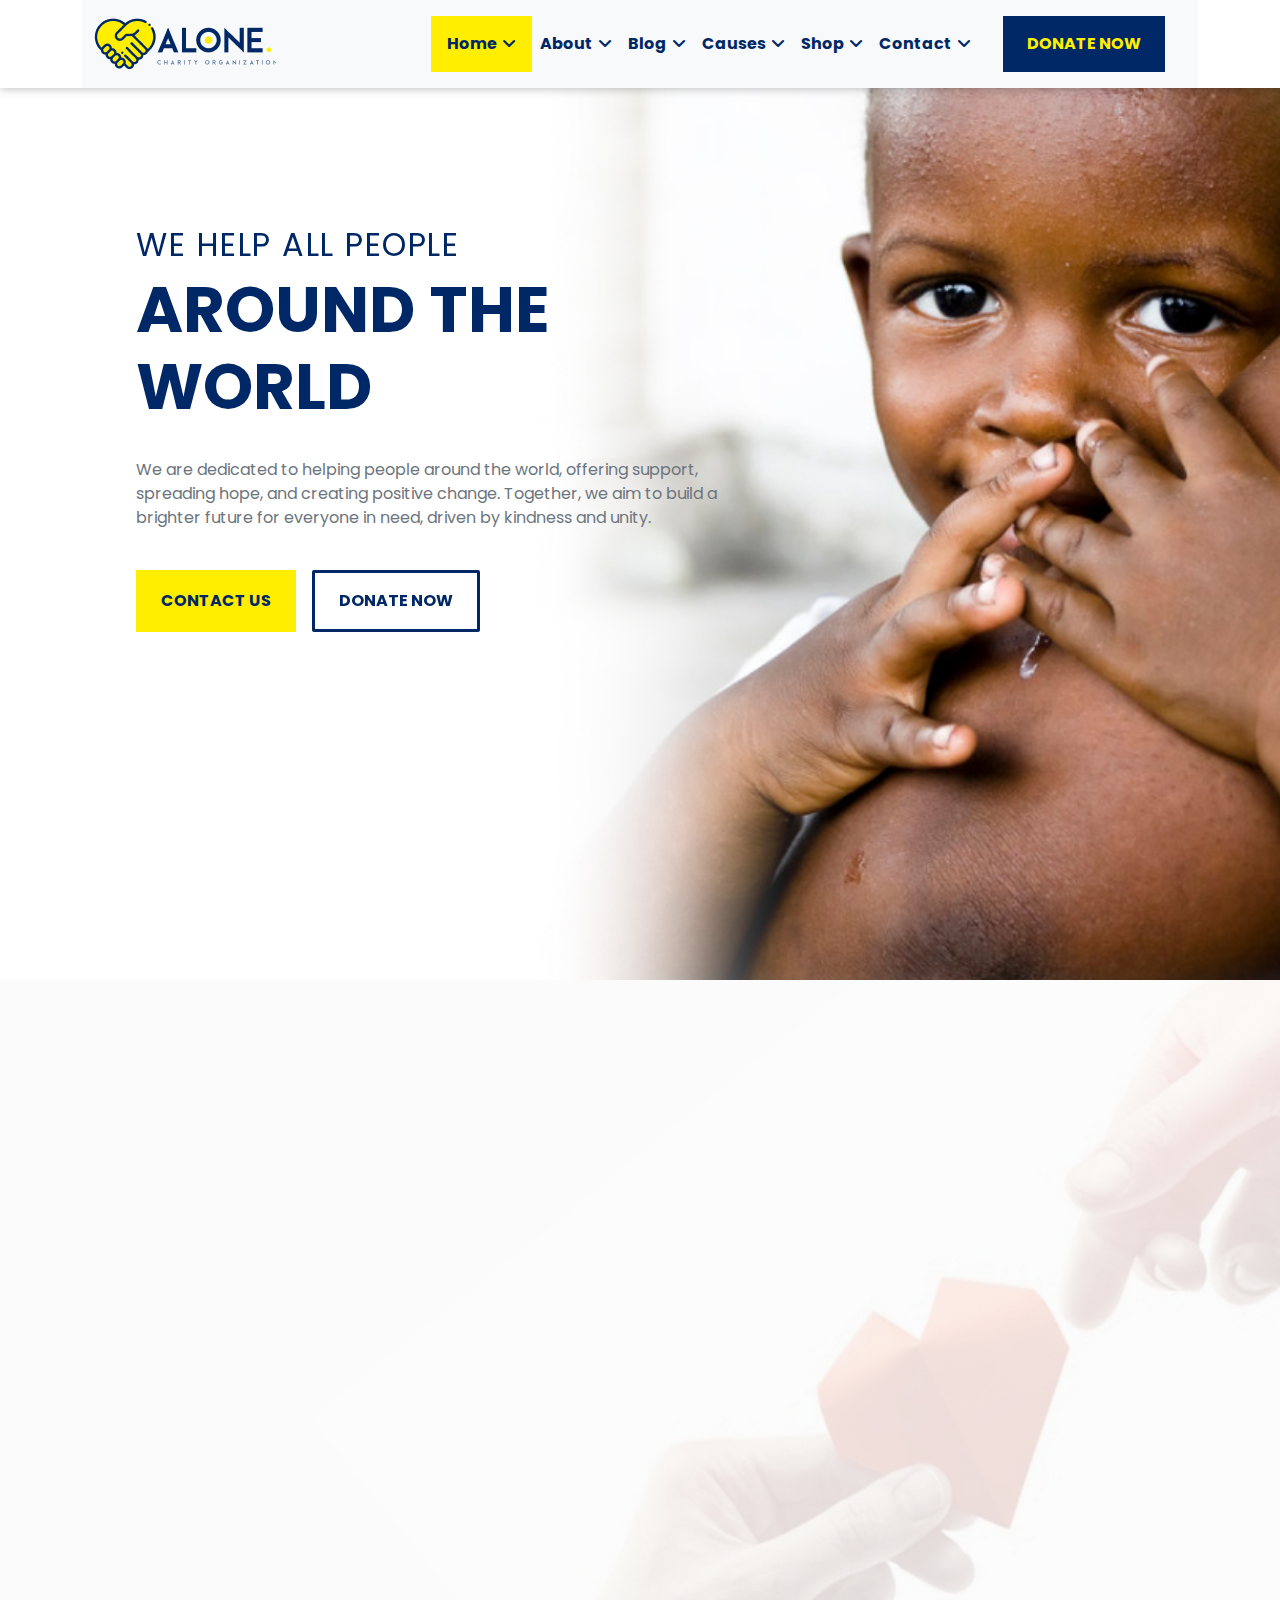
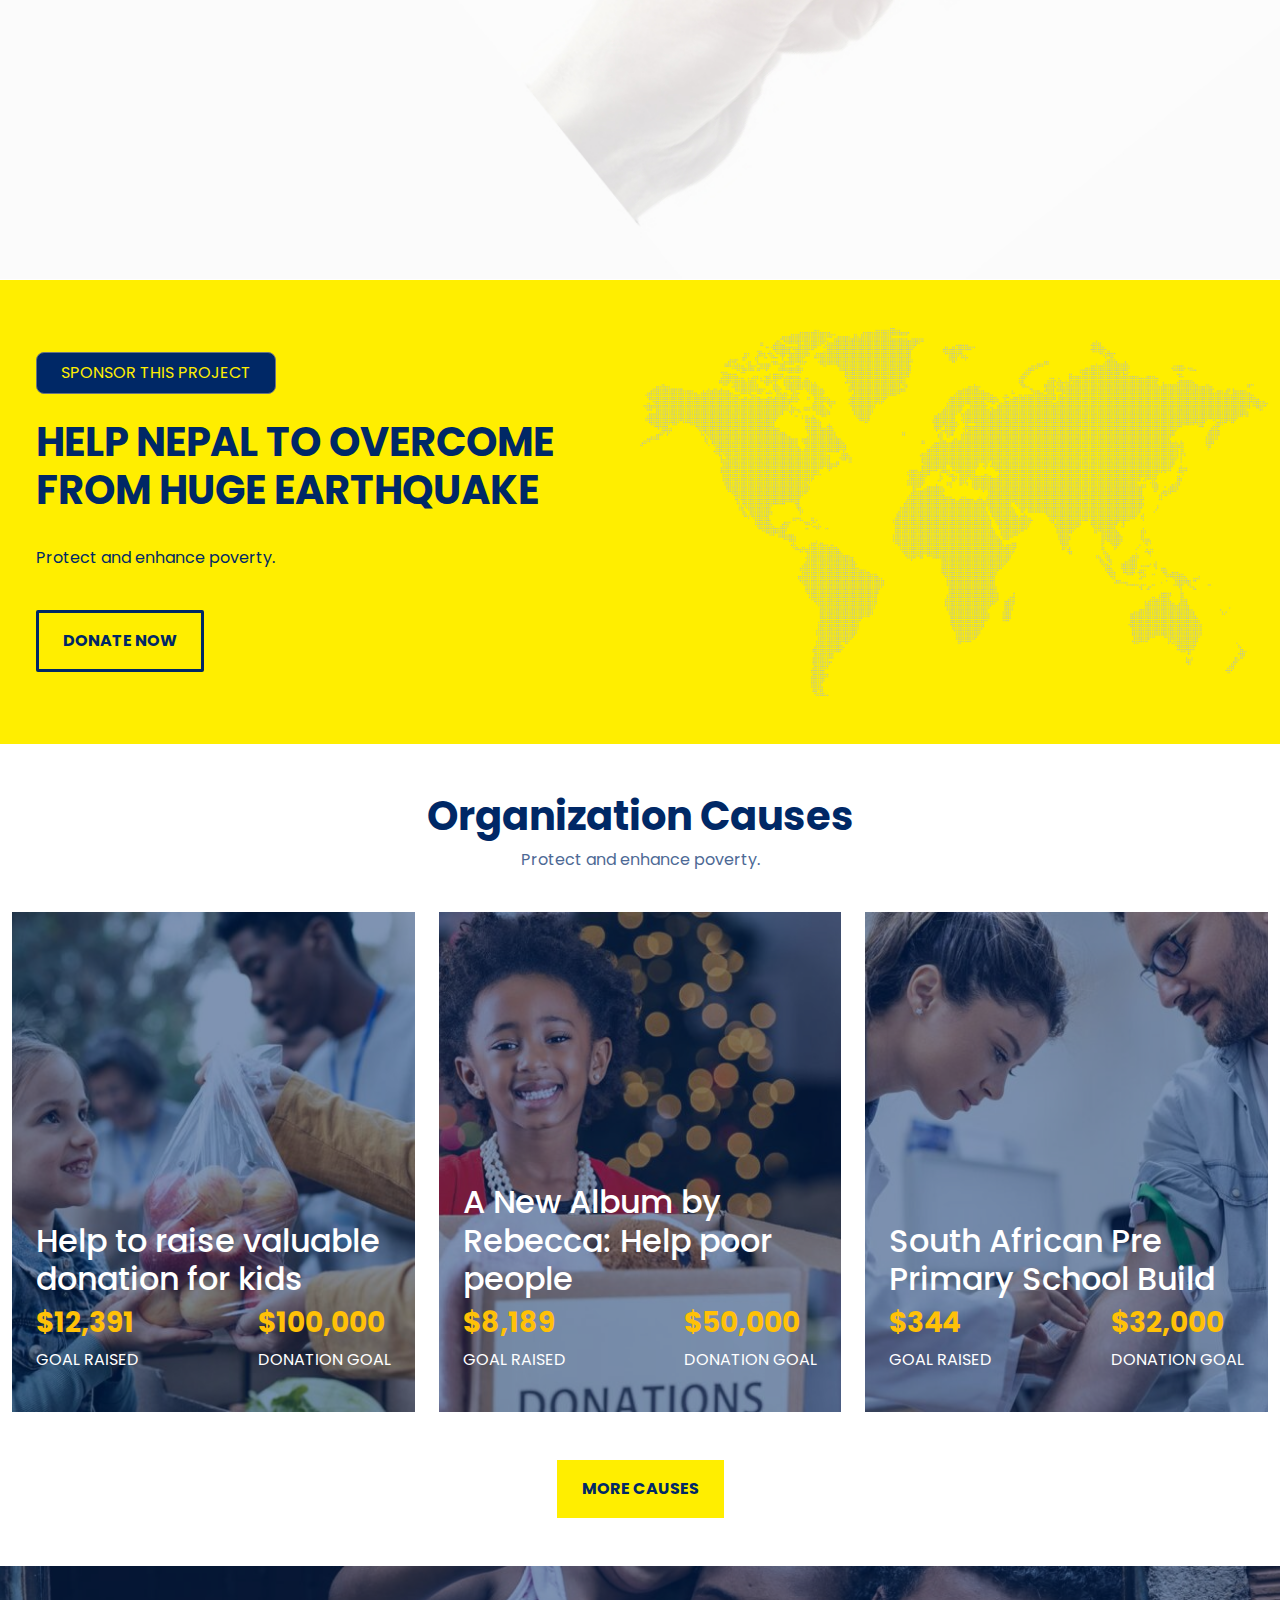
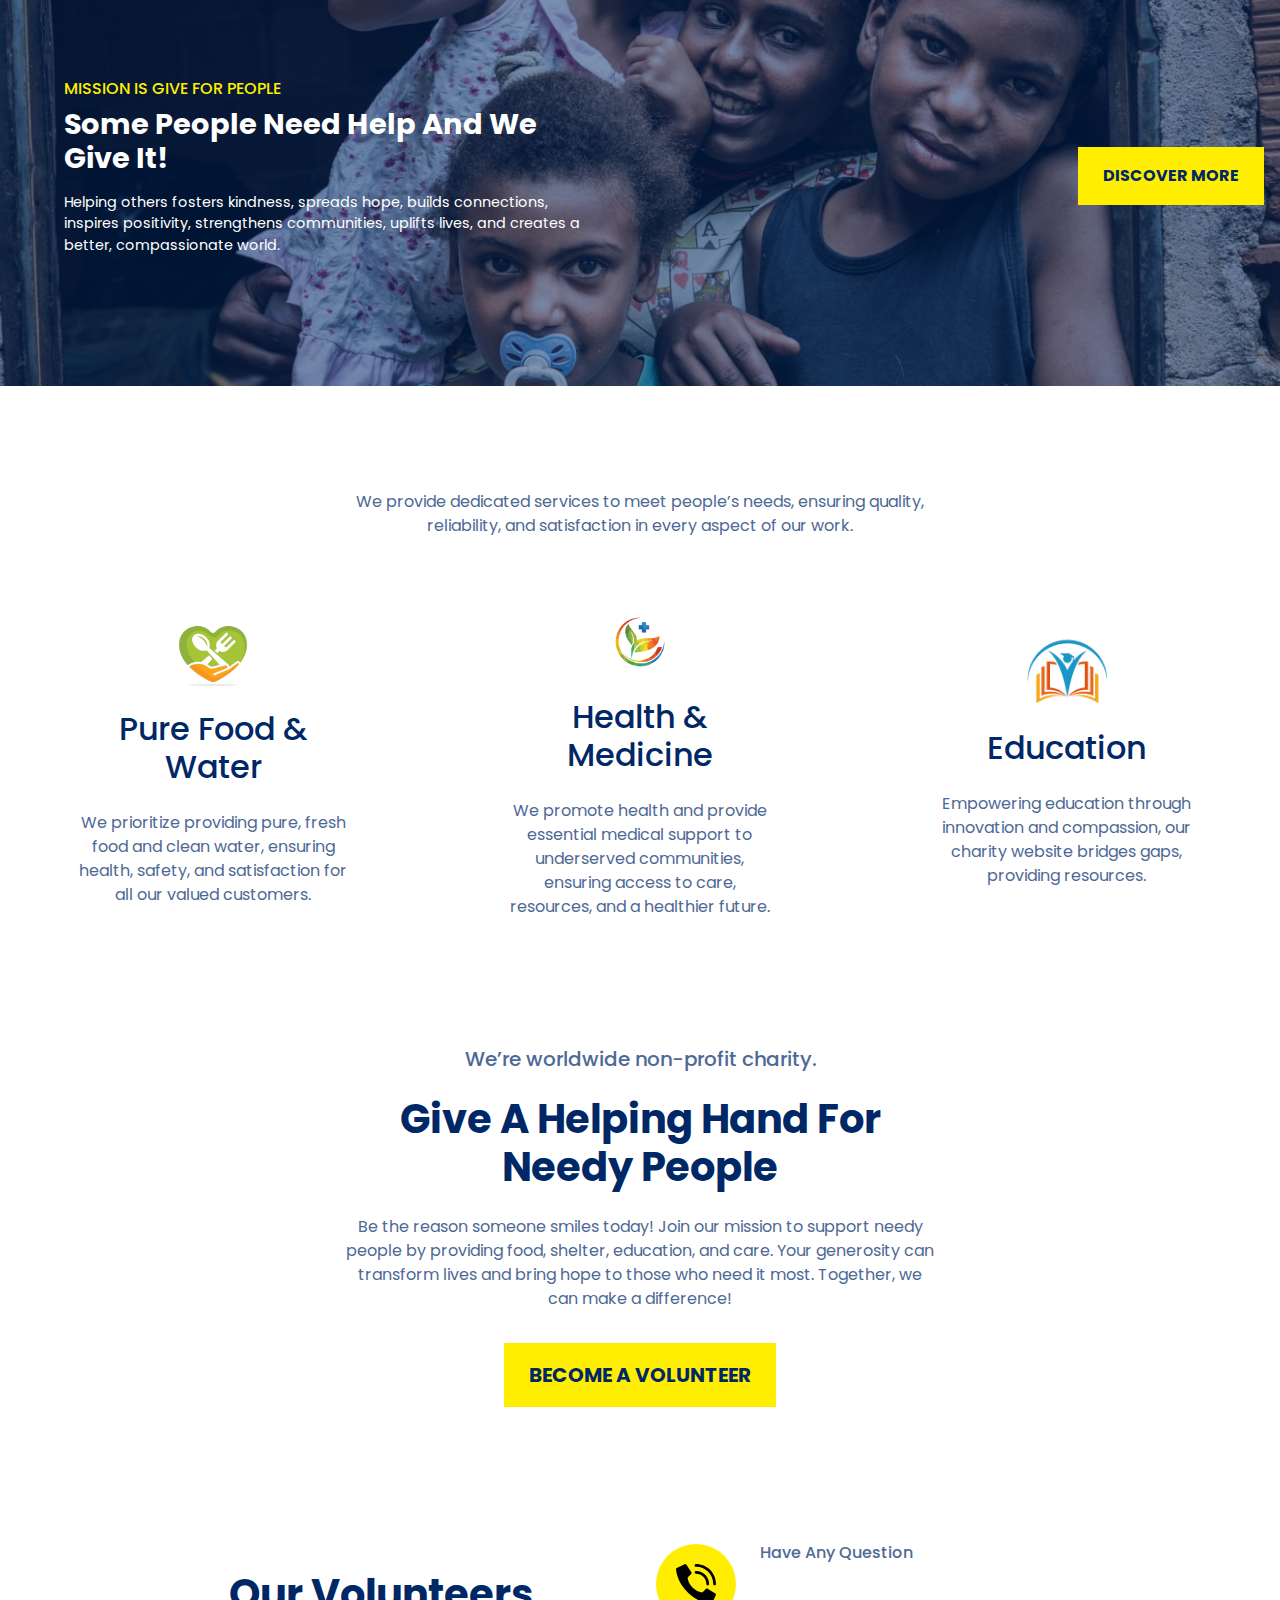
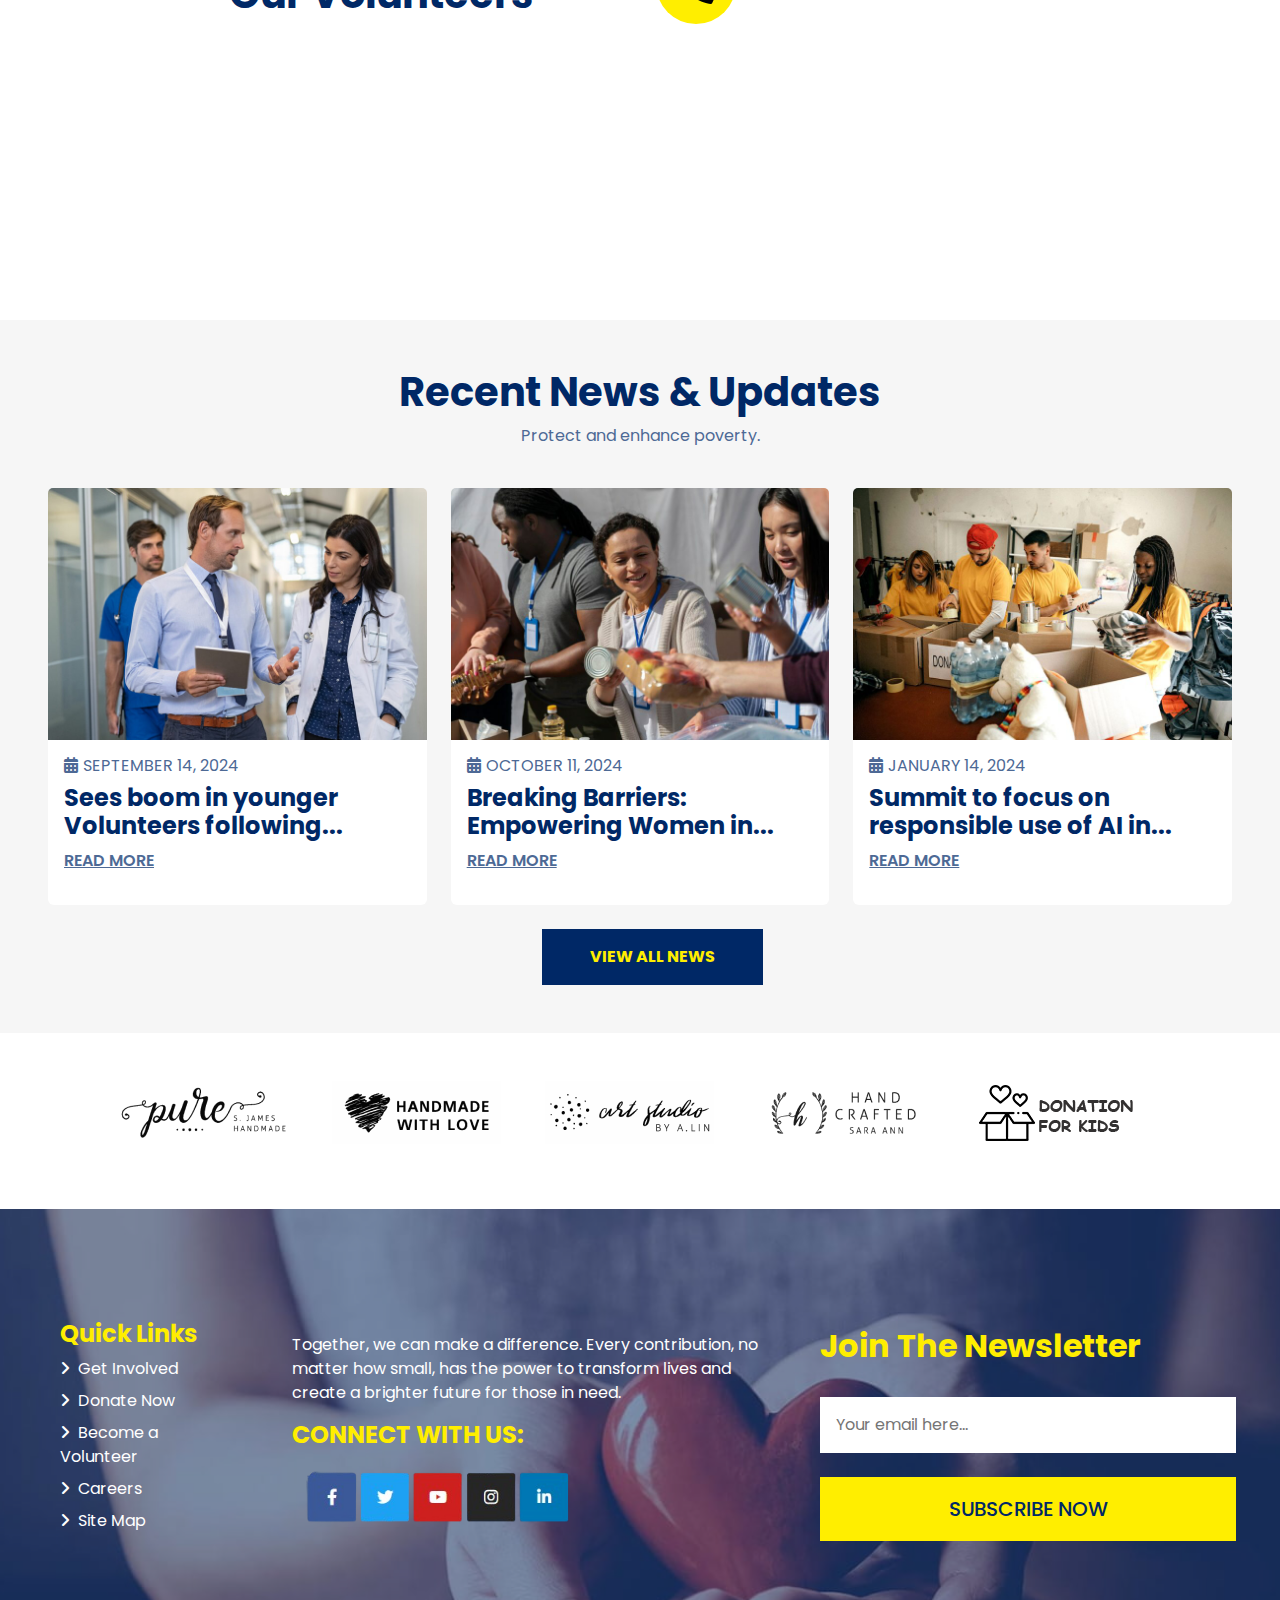
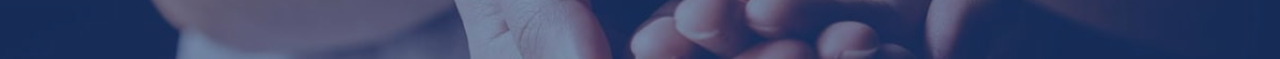
==== index.html @ eba06e15 "new file" ====
<!DOCTYPE html>
<html lang="en">

<head>
    <meta charset="UTF-8">
    <meta name="viewport" content="width=device-width, initial-scale=1.0">
    <title>Alone - Home</title>
    <link rel="shortcut icon" href="IMAGES/heart-holding-hands-illustration-og-stylized-35129821.webp"
        type="image/x-icon">
    <link rel="stylesheet" href="CSS/bootstrap.min.css">
    <link rel="stylesheet" href="CSS/style.css">
    <link rel="stylesheet" href="CSS/media.css">
    <link rel="stylesheet" href="https://cdnjs.cloudflare.com/ajax/libs/font-awesome/6.7.2/css/all.min.css" />
    <link href="https://unpkg.com/aos@2.3.1/dist/aos.css" rel="stylesheet">
</head>

<body>
    <div class="container-fluid p-0">
        <div class="container-fluid p-0 fixed-top"
            style="box-shadow: 0 0 10px rgb(0 0 0 / 30%); background-color: #fff;">
            <div class="container">
                <nav class="navbar navbar-expand-lg bg-body-tertiary">
                    <div class="container-fluid">
                        <a class="navbar-brand" href="index.html">
                            <img src="IMAGES/asset 0.png" alt="">
                        </a>
                        <button class="navbar-toggler" type="button" data-bs-toggle="collapse"
                            data-bs-target="#navbarSupportedContent" aria-controls="navbarSupportedContent"
                            aria-expanded="false" aria-label="Toggle navigation">
                            <span class="navbar-toggler-icon"></span>
                        </button>
                        <div class="collapse navbar-collapse mt-4 mt-md-0 my-nav" id="navbarSupportedContent">
                            <ul class="navbar-nav align-items-md-center gap-md-0 ms-auto mb-2 mb-lg-0 fs-6 fw-bold">
                                <li class="nav-item">
                                    <a class="nav-link active p-3"
                                        style="background-color: #ffee00; width: fit-content;" aria-current="page"
                                        href="index.html">Home<i style="margin-left: 5px;"
                                            class="fa-solid fa-angle-down"></i></a>
                                </li>
                                <li class="nav-item">
                                    <a class="nav-link active" href="aboutus.html">About<i style="margin-left: 5px;"
                                            class="fa-solid fa-angle-down"></i></a>
                                </li>
                                <li class="nav-item">
                                    <a class="nav-link active" href="#">Blog<i style="margin-left: 5px;"
                                            class="fa-solid fa-angle-down"></i></a>
                                </li>
                                <li class="nav-item">
                                    <a class="nav-link active" href="#">Causes<i style="margin-left: 5px;"
                                            class="fa-solid fa-angle-down"></i></a>
                                </li>
                                <li class="nav-item">
                                    <a class="nav-link active" href="#">Shop<i style="margin-left: 5px;"
                                            class="fa-solid fa-angle-down"></i></a>
                                </li>
                                <li class="nav-item">
                                    <a class="nav-link active" href="#">Contact<i style="margin-left: 5px;"
                                            class="fa-solid fa-angle-down"></i></a>
                                </li>
                                <button type="button"
                                    style="border-radius: 0; color: #ffee00; background-color: #002866;"
                                    class="btn btn-secondary fs-6 fw-bold ms-4 py-3 px-4 btn-lg border border-0 primary-hover">DONATE
                                    NOW</button>
                                <a class="navbar-brand" href="">
                                    <img style="margin-left: 5px;" src="IMAGES/icon.png" alt="">
                                </a>
                            </ul>
                        </div>
                    </div>
                </nav>
            </div>
        </div>
        <div class="container-fluid p-0 position-relative"
            style="background: url('IMAGES/asset 39.jpeg') no-repeat center/cover; height: 100vh; margin-top: 80px;">
            <div class="row">
                <div
                    class="col-12 col-md-6 p-3 d-flex flex-column justify-content-center align-items-start gap-4 text-center text-md-start section-1">
                    <div style="color: #002866;">
                        <h2 data-aos="fade-down" data-aos-easing="linear" data-aos-duration="1500" class="fw-normal"
                            style="letter-spacing: 1.5px;">WE HELP ALL PEOPLE</h2>
                        <h1 data-aos="fade-down" data-aos-easing="linear" data-aos-duration="1000" class="fw-bold"
                            style="font-size: 4rem;">AROUND THE WORLD</h1>
                    </div>
                    <p class="text-secondary" style="color: #4d6995;">We are dedicated to helping people around the
                        world,
                        offering support, spreading hope, and creating positive change. Together, we aim to build a
                        brighter
                        future for everyone in need, driven by kindness and unity.</p>
                    <div class="d-flex justify-content-center s1-btn gap-3">
                        <button data-aos="fade-right" data-aos-easing="linear" data-aos-duration="1700" type="button"
                            style="border-radius: 0; background-color: #ffee00; color: #002866;"
                            class="btn fw-bold fs-6 px-4 py-3 btn-lg secondary-hover">CONTACT US</button>
                        <button data-aos="fade-right" data-aos-easing="linear" data-aos-duration="2000" type="button"
                            style="border-radius: 2px; border: 3px solid #002866; color: #002866;"
                            class="btn fw-bold fs-6 px-4 py-3 btn-lg secondary-hover">DONATE NOW</button>
                    </div>
                </div>
            </div>
        </div>
        <div class="container-fluid p-0 d-flex flex-wrap"
            style="background: url('IMAGES/asset 40.jpeg') no-repeat center/cover; min-height: 100vh;">
            <div data-aos="fade-left" data-aos-easing="linear" data-aos-duration="1000"
                class="col-md-6 col-12 p-5 d-flex flex-column gap-4 justify-content-center align-items-center align-items-md-end text-center text-md-end">
                <div>
                    <h1 style="color: #002866; font-weight: 700;">6,478</h1>
                    <h5 style="color: #002866; font-weight: normal;">Volunteers In 2024</h5>
                </div>
                <div class="element-divider my-3"></div>
                <div>
                    <h1 style="color: #002866; font-weight: 700;">2,348,195</h1>
                    <h5 style="color: #002866; font-weight: normal;">People We Helped In 2024</h5>
                </div>
                <div class="element-divider my-3"></div>
                <div>
                    <h1 style="color: #002866; font-weight: 700;">$ 16 M</h1>
                    <h5 style="color: #002866; font-weight: normal;">Funds We Collected</h5>
                </div>
            </div>
            <div data-aos="fade-down" data-aos-easing="linear" data-aos-duration="1000"
                class="col-md-6 col-12 p-4 d-flex flex-column gap-4 justify-content-center align-items-center align-items-md-start text-center text-md-start">
                <div style="color: #002866;">
                    <h5 class="fw-normal" style="letter-spacing: 1.5px;">Help The Poors With Alone Organization</h5>
                    <h1 class="fw-bold" style="font-size: 40px;">WE ARE WORLD WIDE ORGANIZATION</h1>
                </div>
                <p style="color: #002866;">
                    We are a global organization committed to making a positive impact across diverse communities and
                    industries
                    worldwide. Our mission is to bring people together, foster innovation, and create sustainable
                    solutions to
                    address pressing global challenges. With a dedicated team and a network that spans continents.
                </p>
                <div class="d-flex justify-content-center justify-content-md-start gap-3">
                    <button type="button" class="btn fw-bold fs-6 px-4 py-3 btn-lg secondary-hover"
                        style="border-radius: 0; background-color: #ffee00; color: #002866;">ORGANIZATION INFO</button>
                </div>
            </div>
        </div>
        <div class="container-xxl pt-5 pb-5 d-flex flex-column flex-md-row" style="background-color: #ffee00;">
            <div
                class="col-12 col-md-6 p-4 d-flex flex-column gap-4 align-items-center align-items-md-start text-center text-md-start">
                <button type="button" class="btn btn-secondary fs-6 px-4 btn-lg"
                    style="color: #ffee00; background-color: #002866;">
                    SPONSOR THIS PROJECT
                </button>
                <h1 class="text-wrap" style="color: #002866; font-weight: bold;">HELP NEPAL TO OVERCOME FROM HUGE
                    EARTHQUAKE</h1>
                <p style="color: #002866;">Protect and enhance poverty.</p>
                <button type="button" class="btn fw-bold fs-6 px-4 py-3 btn-lg secondary-hover"
                    style="border-radius: 2px; border: 3px solid #002866; color: #002866;"> DONATE NOW</button>
            </div>
            <div class="col-12 col-md-6 mt-4 mt-md-0">
                <img class="w-100 h-100" src="IMAGES/asset 8.png" alt="Image related to the project">
            </div>
        </div>
        <div class="container-fluid p-0 mt-5 d-flex flex-column align-items-center gap-4">
            <div class="col-12 text-center">
                <h1 style="color: #002866; font-weight: 700;">Organization Causes</h1>
                <p style="color: #4d6995;">Protect and enhance poverty.</p>
            </div>
            <div class="row w-100 justify-content-center">
                <div class="col-12 col-md-6 col-lg-4 position-relative mb-4">
                    <div class="position-relative"
                        style="background: url(IMAGES/asset\ 12.jpeg) no-repeat center center; background-size: cover; height: 500px;">
                        <div class="d-flex p-4 overlay flex-column justify-content-end h-100">
                            <h2 class="text-white">Help to raise valuable donation for kids</h2>
                            <div class="d-flex justify-content-between">
                                <div>
                                    <h3 class="text-warning fw-bold">$12,391</h3>
                                    <p class="text-white">GOAL RAISED</p>
                                </div>
                                <div>
                                    <h3 class="text-warning fw-bold">$100,000</h3>
                                    <p class="text-white">DONATION GOAL</p>
                                </div>
                            </div>
                        </div>
                    </div>
                </div>
                <div class="col-12 col-md-6 col-lg-4 position-relative mb-4">
                    <div class="position-relative"
                        style="background: url(IMAGES/asset\ 13.jpeg) no-repeat center center; background-size: cover; height: 500px;">
                        <div class="d-flex p-4 overlay flex-column justify-content-end h-100">
                            <h2 class="text-white">A New Album by Rebecca: Help poor people</h2>
                            <div class="d-flex justify-content-between">
                                <div>
                                    <h3 class="text-warning fw-bold">$8,189</h3>
                                    <p class="text-white">GOAL RAISED</p>
                                </div>
                                <div>
                                    <h3 class="text-warning fw-bold">$50,000</h3>
                                    <p class="text-white">DONATION GOAL</p>
                                </div>
                            </div>
                        </div>
                    </div>
                </div>
                <div class="col-12 col-md-6 col-lg-4 position-relative mb-4">
                    <div class="position-relative"
                        style="background: url(IMAGES/asset\ 14.jpeg) no-repeat center center; background-size: cover; height: 500px;">
                        <div class="d-flex p-4 overlay flex-column justify-content-end h-100">
                            <h2 class="text-white">South African Pre Primary School Build</h2>
                            <div class="d-flex justify-content-between">
                                <div>
                                    <h3 class="text-warning fw-bold">$344</h3>
                                    <p class="text-white">GOAL RAISED</p>
                                </div>
                                <div>
                                    <h3 class="text-warning fw-bold">$32,000</h3>
                                    <p class="text-white">DONATION GOAL</p>
                                </div>
                            </div>
                        </div>
                    </div>
                </div>
            </div>
            <button type="button" class="btn fw-bold fs-6 px-4 py-3 btn-lg secondary-hover"
                style="border-radius: 0; background-color: #ffee00; color: #002866;">MORE CAUSES</button>
        </div>
        <div class="container-fluid mt-5 position-relative"
            style="background: url(IMAGES/asset\ 41.jpeg) no-repeat center/cover; height: 420px;">
            <div class="overlay d-flex flex-column flex-md-row justify-content-between align-items-center h-100 p-3">
                <div class="col-12 col-md-6 text-center text-md-start px-3 px-md-5">
                    <h6 class="mb-2" style="color: #ffee00;">MISSION IS GIVE FOR PEOPLE</h6>
                    <h1 class="mb-3" style="color: white; font-weight: bold; font-size: 1.8rem;">Some People Need Help
                        And We Give It!</h1>
                    <p style="color: white; font-size: 0.9rem;">
                        Helping others fosters kindness, spreads hope, builds connections, inspires positivity,
                        strengthens communities, uplifts lives, and creates a better, compassionate world.
                    </p>
                </div>
                <div class="col-12 col-md-4 text-center text-md-end mt-4 mt-md-0">
                    <button type="button" class="btn fw-bold fs-6 px-4 py-3 btn-lg secondary-hover"
                        style="border-radius: 0; background-color: #ffee00; color: #002866;">DISCOVER MORE</button>
                </div>
            </div>
        </div>
        <div class="container-fluid mt-5 mb-3">
            <div class="col-12 mb-4 d-flex flex-column justify-content-center align-items-center text-center">
                <h1 data-aos="fade-down" data-aos-easing="linear" data-aos-duration="1500"
                    style="color: #002866; font-weight: bold;">We serve for peoples</h1>
                <p style="color: #4d6995;">
                    We provide dedicated services to meet people’s needs, ensuring quality, <br
                        class="d-none d-md-block">
                    reliability, and satisfaction in every aspect of our work.
                </p>
            </div>
            <div class="row d-flex justify-content-around">
                <div
                    class="col-lg-3 col-md-6 col-12 d-flex flex-column justify-content-center align-items-center text-center gap-3 p-4">
                    <img width="80px" src="IMAGES/food_logo-removebg-preview.png" alt="">
                    <h2 style="color: #002866;">Pure Food & Water</h2>
                    <p style="color: #4d6995;">
                        We prioritize providing pure, fresh food and clean water, ensuring health, safety, and
                        satisfaction
                        for all our valued customers.
                    </p>
                </div>
                <div
                    class="col-lg-3 col-md-6 col-12 d-flex flex-column justify-content-center align-items-center text-center gap-3 p-4">
                    <img width="80px" src="IMAGES/medicine_logo-removebg-preview.png" alt="">
                    <h2 style="color: #002866;">Health & Medicine</h2>
                    <p style="color: #4d6995;">
                        We promote health and provide essential medical support to underserved communities, ensuring
                        access
                        to care, resources, and a healthier future.
                    </p>
                </div>
                <div
                    class="col-lg-3 col-md-6 col-12 d-flex flex-column justify-content-center align-items-center text-center gap-3 p-4">
                    <img width="80px" src="IMAGES/education-removebg-preview.png" alt="">
                    <h2 style="color: #002866;">Education</h2>
                    <p style="color: #4d6995;">
                        Empowering education through innovation and compassion, our charity website bridges gaps,
                        providing resources.
                    </p>
                </div>
            </div>
        </div>
        <div class="container-fluid py-5">
            <div class="row justify-content-center">
                <div
                    class="col-12 col-md-8 col-lg-6 p-4 d-flex flex-column justify-content-center align-items-center text-center gap-3">
                    <h5 style="color: #4d6995;">We’re worldwide non-profit charity.</h5>
                    <h1 class="fw-bold" style="color: #002866;">Give A Helping Hand For Needy People</h1>
                    <p style="color: #4d6995; font-size: 1rem;">
                        Be the reason someone smiles today! Join our mission to support needy people by providing food,
                        shelter, education, and care. Your generosity can transform lives and bring hope to those who
                        need it most. Together, we can make a difference!
                    </p>
                    <button type="button" class="btn btn-lg fw-bold px-4 py-3 secondary-hover"
                        style="border-radius: 0; background-color: #ffee00; color: #002866;">
                        BECOME A VOLUNTEER
                    </button>
                </div>
            </div>
        </div>
        <div class="container-fluid py-5">
            <div class="row justify-content-center text-center text-md-start">
                <div class="col-12 col-md-6 col-lg-4 p-3">
                    <h6 data-aos="fade-down" data-aos-easing="linear" data-aos-duration="1000" style="color: #4d6995;">
                        We Help Thousands Of People</h6>
                    <h1 class="fw-bold" style="color: #002866;">Our Volunteers</h1>
                </div>
                <div class="col-12 col-md-6 col-lg-4 p-3 d-flex flex-column flex-md-row align-items-center gap-4">
                    <div class="d-flex justify-content-center align-items-center rounded-circle"
                        style="width: 80px; height: 80px; background-color: #ffee00;">
                        <img src="IMAGES/asset 52.svg" alt="Phone Icon" width="40">
                    </div>
                    <div>
                        <h6 style="color: #4d6995;">Have Any Question</h6>
                        <h1 data-aos="fade-down" data-aos-easing="linear" data-aos-duration="1000" class="fw-bold"
                            style="color: #002866;">6377932489</h1>
                    </div>
                </div>
            </div>
        </div>
        <div class="container">
            <div class="row justify-content-center">
                <div data-aos="fade-right" data-aos-easing="linear" data-aos-duration="1300"
                    class="col-6 col-md-4 col-lg-2 my-2">
                    <img class="img-fluid" src="IMAGES/asset 22.jpeg" alt="Image 1">
                </div>
                <div data-aos="fade-right" data-aos-easing="linear" data-aos-duration="1500"
                    class="col-6 col-md-4 col-lg-2 my-2">
                    <img class="img-fluid" src="IMAGES/asset 17.jpeg" alt="Image 2">
                </div>
                <div data-aos="fade-right" data-aos-easing="linear" data-aos-duration="2000"
                    class="col-6 col-md-4 col-lg-2 my-2">
                    <img class="img-fluid" src="IMAGES/asset 18.jpeg" alt="Image 3">
                </div>
                <div data-aos="fade-right" data-aos-easing="linear" data-aos-duration="2500"
                    class="col-6 col-md-4 col-lg-2 my-2">
                    <img class="img-fluid" src="IMAGES/asset 19.jpeg" alt="Image 4">
                </div>
                <div data-aos="fade-right" data-aos-easing="linear" data-aos-duration="3000"
                    class="col-6 col-md-4 col-lg-2 my-2">
                    <img class="img-fluid" src="IMAGES/asset 20.jpeg" alt="Image 5">
                </div>
            </div>
        </div>
        <div class="container-fluid mt-5 p-5 d-flex flex-column justify-content-center align-items-center"
            style="background-color: #f6f6f6;">
            <div class="row text-center mb-4">
                <div class="col-12">
                    <h1 style="color: #002866; font-weight: bold;">Recent News & Updates</h1>
                    <p style="color: #4d6995;">Protect and enhance poverty.</p>
                </div>
            </div>
            <div class="row justify-content-center">
                <div class="col-12 col-md-6 col-lg-4 mb-4">
                    <div class="card" style="background-color: white; border: none;">
                        <img src="IMAGES/asset 7.jpeg" class="card-img-top" alt="News Image 1">
                        <div class="card-body">
                            <h6 style="color: #4d6995; font-weight: normal;">
                                <i class="fa-solid fa-calendar-days" style="margin-right: 5px;"></i>SEPTEMBER 14, 2024
                            </h6>
                            <h4 class="card-title" style="color: #002866; font-weight: bold;">
                                Sees boom in younger Volunteers following...
                            </h4>
                            <p class="text-decoration-underline" style="color: #4d6995; font-weight: 600;">READ MORE</p>
                        </div>
                    </div>
                </div>
                <div class="col-12 col-md-6 col-lg-4 mb-4">
                    <div class="card" style="background-color: white; border: none;">
                        <img src="IMAGES/asset 26.jpeg" class="card-img-top" alt="News Image 2">
                        <div class="card-body">
                            <h6 style="color: #4d6995; font-weight: normal;">
                                <i class="fa-solid fa-calendar-days" style="margin-right: 5px;"></i>OCTOBER 11, 2024
                            </h6>
                            <h4 class="card-title" style="color: #002866; font-weight: bold;">
                                Breaking Barriers: Empowering Women in...
                            </h4>
                            <p class="text-decoration-underline" style="color: #4d6995; font-weight: 600;">READ MORE</p>
                        </div>
                    </div>
                </div>
                <div class="col-12 col-md-6 col-lg-4 mb-4">
                    <div class="card" style="background-color: white; border: none;">
                        <img src="IMAGES/asset 27.jpeg" class="card-img-top" alt="News Image 3">
                        <div class="card-body">
                            <h6 style="color: #4d6995; font-weight: normal;">
                                <i class="fa-solid fa-calendar-days" style="margin-right: 5px;"></i>JANUARY 14, 2024
                            </h6>
                            <h4 class="card-title" style="color: #002866; font-weight: bold;">
                                Summit to focus on responsible use of AI in...
                            </h4>
                            <p class="text-decoration-underline" style="color: #4d6995; font-weight: 600;">READ MORE</p>
                        </div>
                    </div>
                </div>
            </div>
            <button type="button" style="border-radius: 0; color: #ffee00; background-color: #002866;"
                class="btn btn-secondary fs-6 fw-bold ms-4 py-3 px-5 border border-0 btn-lg primary-hover">VIEW ALL
                NEWS</button>
        </div>
        <div class="container-fluid mt-5">
            <div class="row d-flex justify-content-center">
                <div class="col-6 col-sm-4 col-md-3 col-lg-2 mb-3">
                    <img class="img-fluid" src="IMAGES/asset 28.webp" alt="Image 1">
                </div>
                <div class="col-6 col-sm-4 col-md-3 col-lg-2 mb-3">
                    <img class="img-fluid" src="IMAGES/asset 29.webp" alt="Image 2">
                </div>
                <div class="col-6 col-sm-4 col-md-3 col-lg-2 mb-3">
                    <img class="img-fluid" src="IMAGES/asset 30.webp" alt="Image 3">
                </div>
                <div class="col-6 col-sm-4 col-md-3 col-lg-2 mb-3">
                    <img class="img-fluid" src="IMAGES/asset 31.webp" alt="Image 4">
                </div>
                <div class="col-6 col-sm-4 col-md-3 col-lg-2 mb-3">
                    <img class="img-fluid" src="IMAGES/asset 32.webp" alt="Image 5">
                </div>
            </div>
        </div>
        <div class="container-fluid mt-5 position-relative footer"
            style="background: url(IMAGES/asset\ 43.jpeg) no-repeat center/cover; min-height: 50vh;">
            <div
                class="overlay d-flex flex-column footer-tablet flex-md-row justify-content-center align-items-center h-100 p-3 gap-4">
                <div class="col-12 col-md-4 col-lg-2 p-3 text-start">
                    <h4 style="color: #ffee00; font-weight: bold;">Quick Links</h4>
                    <ul style="list-style: none; padding: 0; color: white;">
                        <li class="list-footer"><i class="fa-solid fa-angle-right me-2"></i>Get Involved</li>
                        <li class="list-footer"><i class="fa-solid fa-angle-right me-2"></i>Donate Now</li>
                        <li class="list-footer"><i class="fa-solid fa-angle-right me-2"></i>Become a Volunteer
                        </li>
                        <li class="list-footer"><i class="fa-solid fa-angle-right me-2"></i>Careers</li>
                        <li class="list-footer"><i class="fa-solid fa-angle-right me-2"></i>Site Map</li>
                    </ul>
                </div>
                <div class="col-12 col-md-6 col-lg-5 p-3 text-start">
                    <p style="color: white;"> Together, we can make a difference. Every contribution, no matter how
                        small, has the power to transform lives and create a brighter future for those in need.
                    </p>
                    <h4 style="color: #ffee00; font-weight: bold;">CONNECT WITH US:</h4>
                    <img class="img-fluid" style="cursor: pointer;" width="300px" src="IMAGES/social.png"
                        alt="Social Media Icons">
                </div>
                <div class="col-12 col-md-6 col-lg-4 d-flex flex-column align-items-start gap-4">
                    <h2 style="color: #ffee00; font-weight: bold;">Join The Newsletter</h2>
                    <input class="py-3 px-3 w-100 w-md-75" type="text" placeholder="Your email here..."
                        style="outline: none; border: none;">
                    <button type="button" class="btn btn-lg px-4 py-3 w-100 w-md-75"
                        style="border-radius: 0; background-color: #ffee00; color: #002866; font-weight: 500;">SUBSCRIBE
                        NOW</button>
                </div>
            </div>
        </div>
    </div>
    <script src="JS/bootstrap.bundle.min.js"></script>
    <script src="JS/app.js"></script>
    <script src="https://unpkg.com/aos@2.3.1/dist/aos.js"></script>
    <script>
        AOS.init();
    </script>
</body>

</html>
---- CSS/style.css ----
@import url('https://fonts.googleapis.com/css2?family=Poppins:ital,wght@0,100;0,200;0,300;0,400;0,500;0,600;0,700;0,800;0,900;1,100;1,200;1,300;1,400;1,500;1,600;1,700;1,800;1,900&display=swap');

* {
    margin: 0;
    padding: 0;
    box-sizing: border-box;
    font-family: "Poppins", serif;
}

.my-nav ul li a {
    color: #002866 !important;
}

.section-1 {
    position: absolute;
    top: 130px;
    left: 120px;
}

.element-divider {
    width: 100px;
    height: 1px;
    background-color: black;
}

.overlay {
    position: absolute;
    top: 0;
    left: 0;
    width: 100%;
    height: 100%;
    background: rgba(0, 40, 102, 0.5);
}

.primary-hover:hover {
    background-color: #ffee00 !important;
    color: #002866 !important;
}

.secondary-hover:hover {
    background-color: #002866 !important;
    color: white !important;
}

.list-footer {
    margin-bottom: 8px;
    cursor: pointer;
}

.list-footer:hover {
    color: #ffee00;
}
---- CSS/media.css ----
@media (max-width: 576px) {
    .section-1 {
        position: absolute;
        top: 20px;
        left: auto;
        padding: 20px;
        text-align: center;
    }

    .section-1 h1 {
        font-size: 40px !important;
    }

    .s1-btn {
        flex-direction: column;
        margin: auto;
    }

    .footer {
        height: 780px;
    }
    .about-container{
flex-direction: column;
    }
}

@media (min-width: 700px) and (max-width: 1200px) {
    .footer-tablet {
        flex-wrap: wrap;
    }

    .section-1 {
        width: 550px;
        position: absolute;
        top: 200px;
        left: 20px;
        padding: 20px;
        text-align: center;
    }

    .section-1 h1 {
        font-size: 50px !important;
    }

    .about-container {
        flex-direction: column;
    }

    .about-container .col-12 {
        width: 100%;
    }

    .about-container .col-md-4,
    .about-container .col-md-5,
    .about-container .col-md-3 {
        flex: 0 0 auto;
    }

    .about-container .col-md-4 img {
        width: 80%;
        margin: 0 auto;
    }

    .about-container .col-md-5 {
        text-align: left;
    }
}
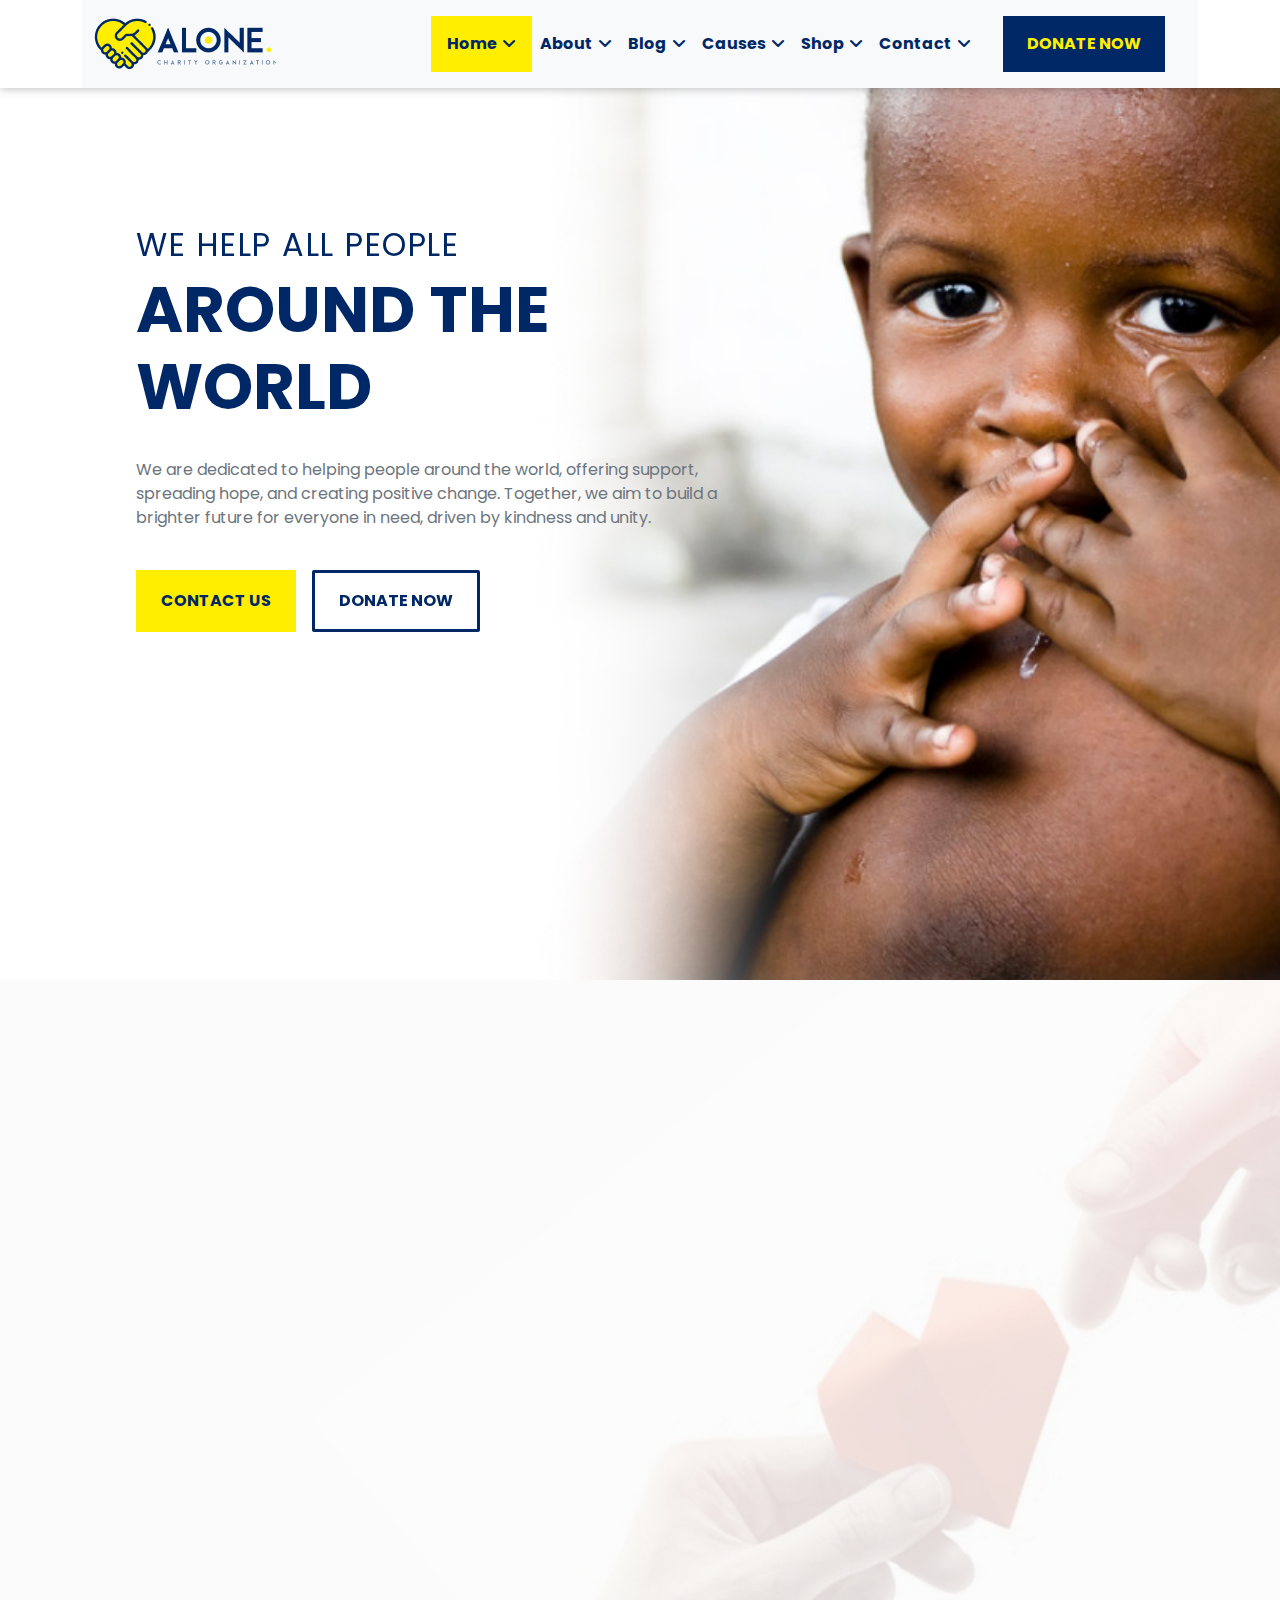
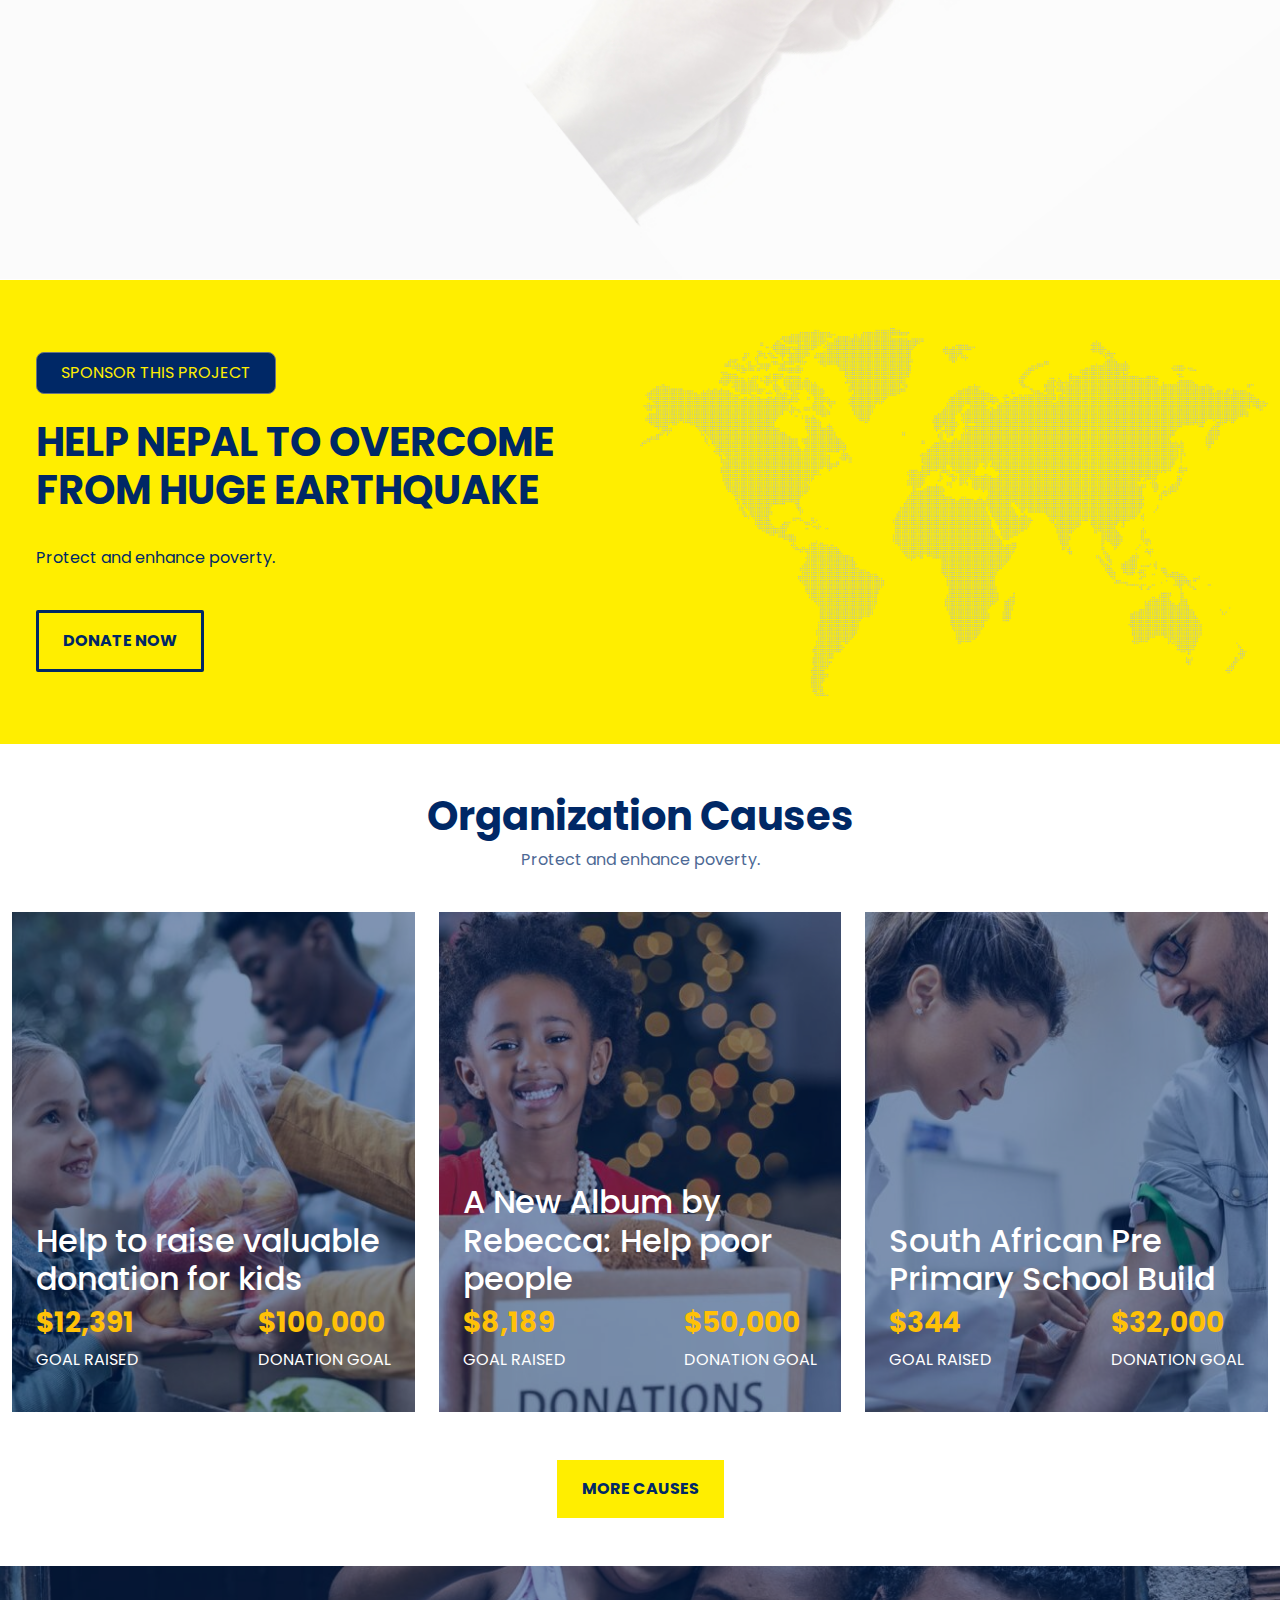
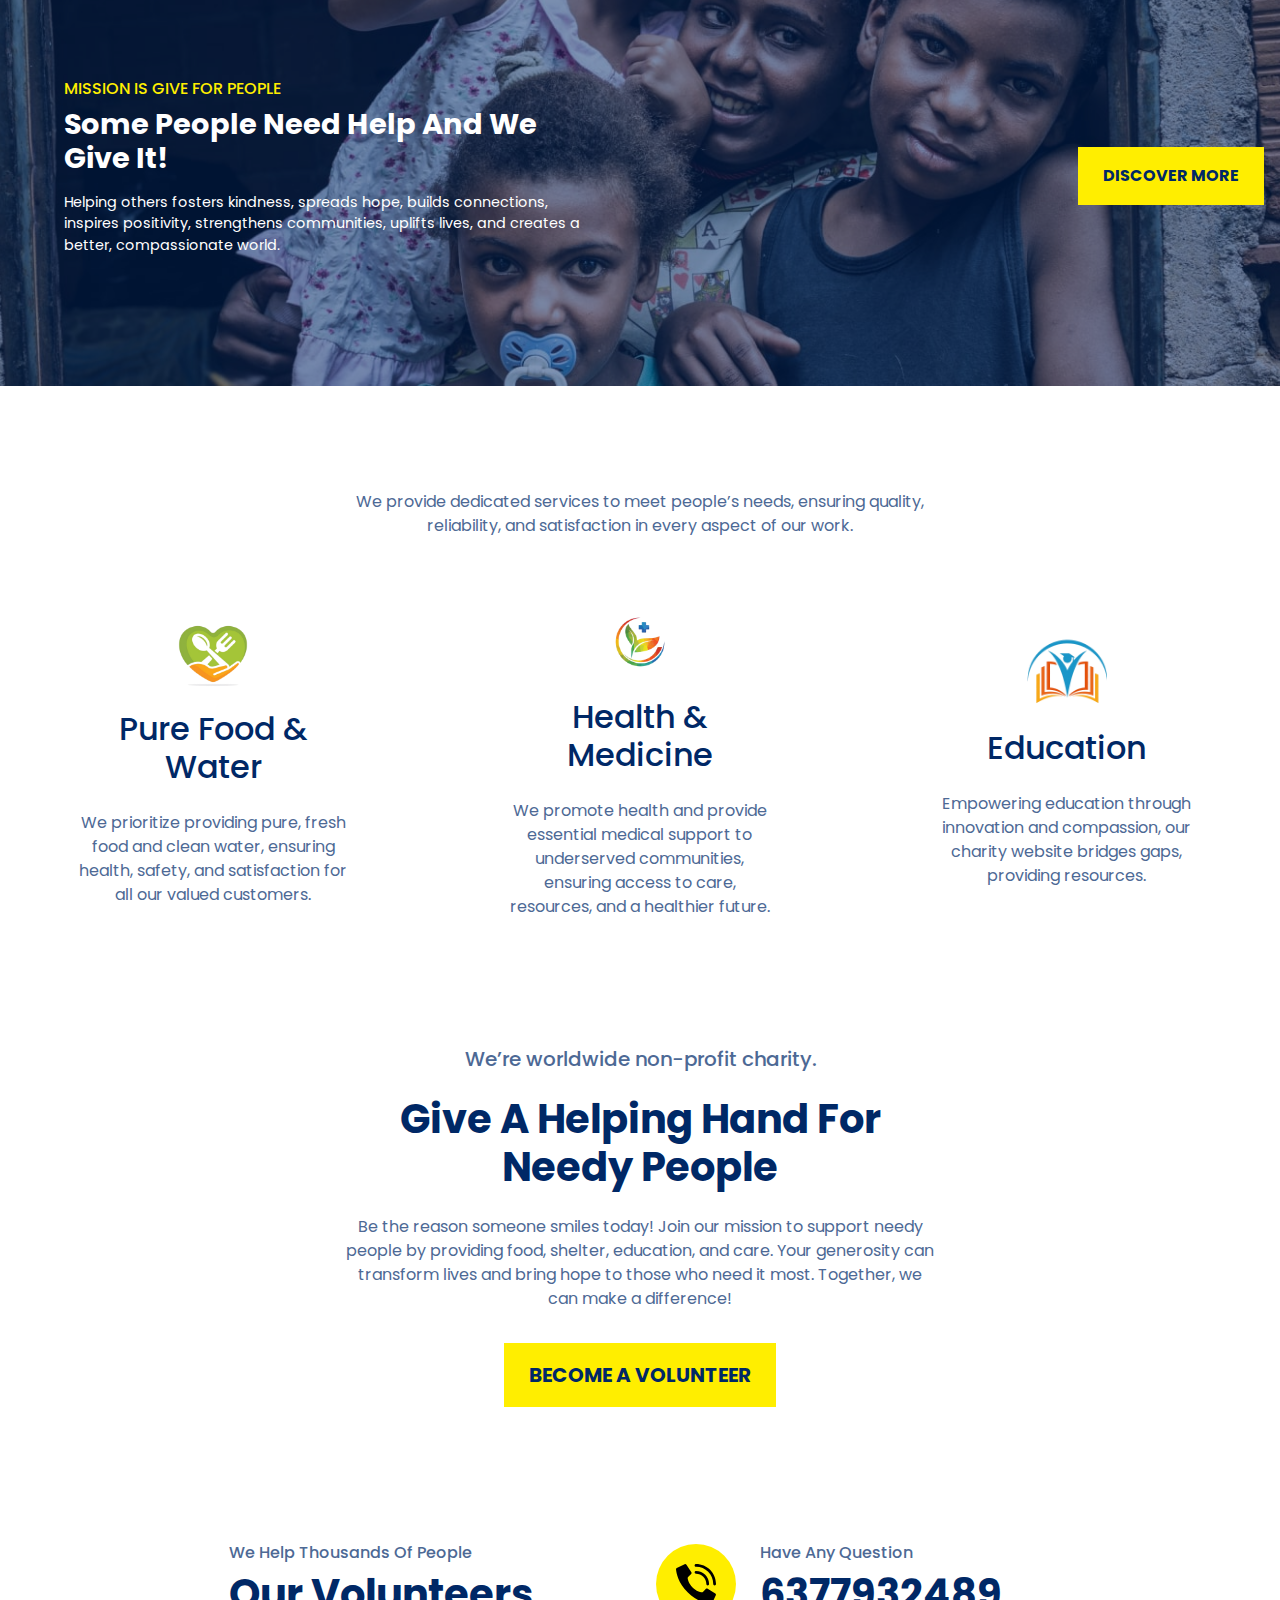
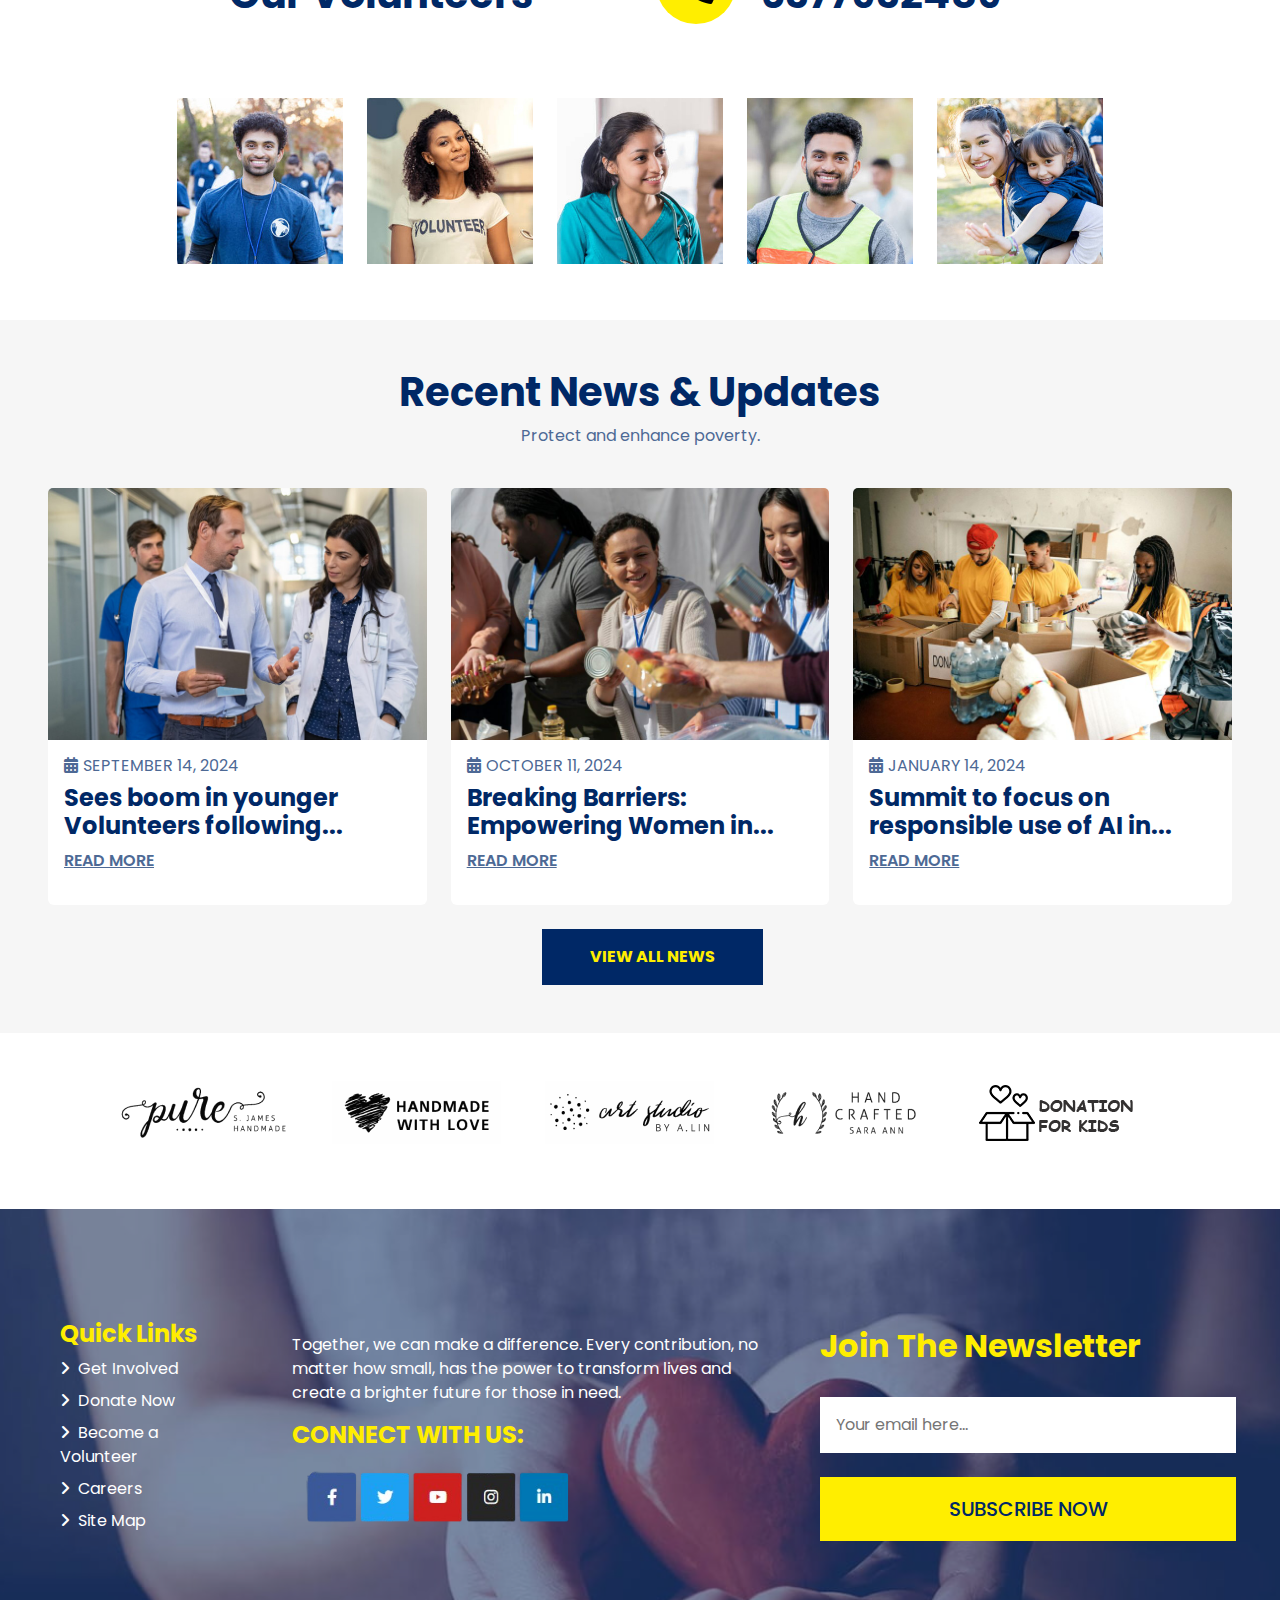
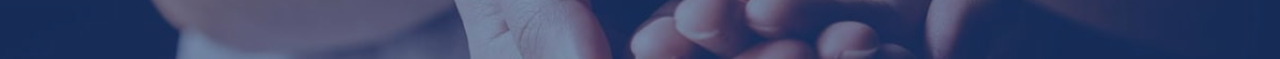
==== commit 7fd12039: "remove aos form two sections" ====
--- a/index.html
+++ b/index.html
@@ -297,7 +297,7 @@
         <div class="container-fluid py-5">
             <div class="row justify-content-center text-center text-md-start">
                 <div class="col-12 col-md-6 col-lg-4 p-3">
-                    <h6 data-aos="fade-down" data-aos-easing="linear" data-aos-duration="1000" style="color: #4d6995;">
+                    <h6 style="color: #4d6995;">
                         We Help Thousands Of People</h6>
                     <h1 class="fw-bold" style="color: #002866;">Our Volunteers</h1>
                 </div>
@@ -308,7 +308,7 @@
                     </div>
                     <div>
                         <h6 style="color: #4d6995;">Have Any Question</h6>
-                        <h1 data-aos="fade-down" data-aos-easing="linear" data-aos-duration="1000" class="fw-bold"
+                        <h1 class="fw-bold"
                             style="color: #002866;">6377932489</h1>
                     </div>
                 </div>
@@ -316,23 +316,23 @@
         </div>
         <div class="container">
             <div class="row justify-content-center">
-                <div data-aos="fade-right" data-aos-easing="linear" data-aos-duration="1300"
+                <div
                     class="col-6 col-md-4 col-lg-2 my-2">
                     <img class="img-fluid" src="IMAGES/asset 22.jpeg" alt="Image 1">
                 </div>
-                <div data-aos="fade-right" data-aos-easing="linear" data-aos-duration="1500"
+                <div
                     class="col-6 col-md-4 col-lg-2 my-2">
                     <img class="img-fluid" src="IMAGES/asset 17.jpeg" alt="Image 2">
                 </div>
-                <div data-aos="fade-right" data-aos-easing="linear" data-aos-duration="2000"
+                <div
                     class="col-6 col-md-4 col-lg-2 my-2">
                     <img class="img-fluid" src="IMAGES/asset 18.jpeg" alt="Image 3">
                 </div>
-                <div data-aos="fade-right" data-aos-easing="linear" data-aos-duration="2500"
+                <div
                     class="col-6 col-md-4 col-lg-2 my-2">
                     <img class="img-fluid" src="IMAGES/asset 19.jpeg" alt="Image 4">
                 </div>
-                <div data-aos="fade-right" data-aos-easing="linear" data-aos-duration="3000"
+                <div
                     class="col-6 col-md-4 col-lg-2 my-2">
                     <img class="img-fluid" src="IMAGES/asset 20.jpeg" alt="Image 5">
                 </div>
